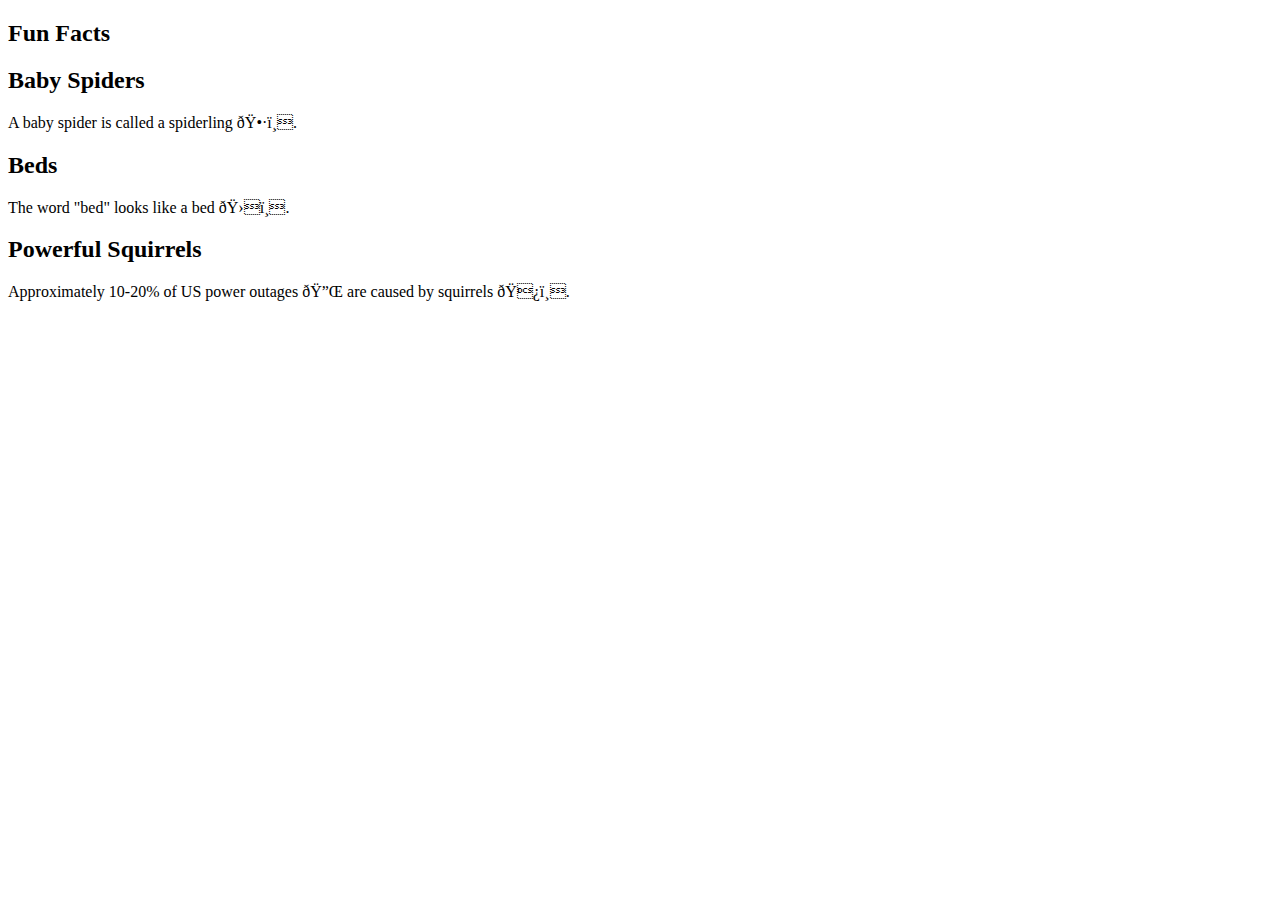
==== index.html @ 30a324b8 "Changing the title of the page" ====
<!DOCTYPE html>
<html lang="en-US">

    <head>
        <meta charset="UF-8">
        <title>Units and Fonts</title>
        <link ref="stylesheet" href="./assets/style.css">
    </head>

    <body>
        <header>
            <h2>Fun Facts</h2>
        </header>

        <section class="lesson">
            <h2>Baby Spiders</h2>
            <p id="fact-1">A baby spider is called a spiderling 🕷️.</p>
        </section>

        <section class="lesson">
            <h2>Beds</h2>
            <p id="fact-2">The word "bed" looks like a bed 🛏️.</p>
        </section>

        <section class="lesson">
            <h2>Powerful Squirrels</h2>
            <p id="fact-3">Approximately 10-20% of US power outages 🔌 are caused by squirrels 🐿️.</p>
        </section>
    </body>
---- assets/style.css ----
.lesson {
    font-family: "Lucida Sans Unicode", "Lucida Grande", sans-serif;
    background-color: #fffacd;
}

#fact-1 {
    font-weight: bolder;
}

#fact-2 {
    font-size: 24px;
}

#fact-3 {
    line-height: 50px;
}
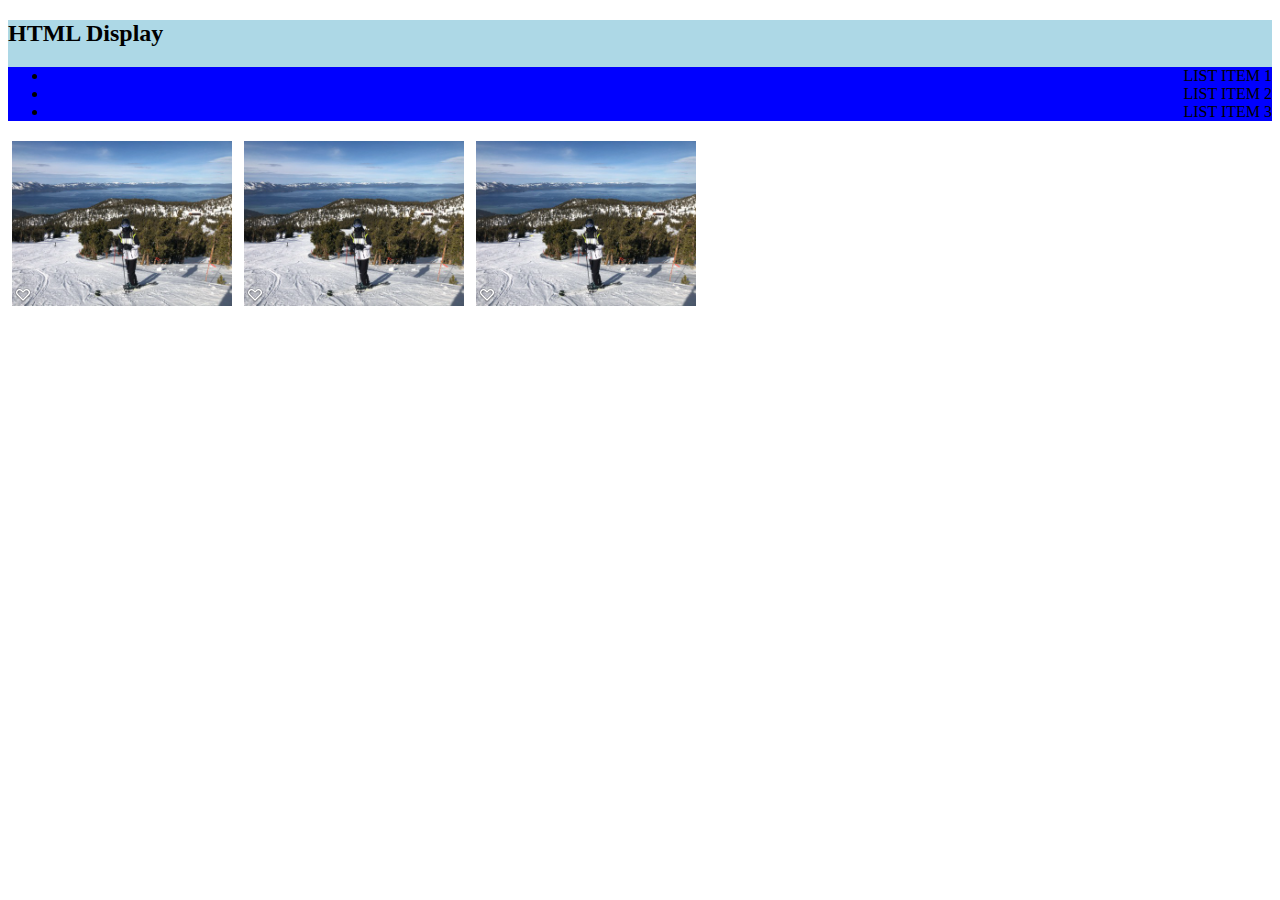
==== commit 9884d9d9: "Activity 14" ====
--- a/index.html
+++ b/index.html
@@ -3,27 +3,25 @@
 
     <head>
         <meta charset="UF-8">
-        <title>Units and Fonts</title>
-        <link ref="stylesheet" href="./assets/style.css">
+        <title>HTHML Display</title>
+        <link rel="stylesheet" href="./assets/style.css">
     </head>
 
     <body>
         <header>
-            <h2>Fun Facts</h2>
+            <h2>HTML Display</h2>
+            <nav>
+                <ul>
+                    <li>LIST ITEM 1</li>
+                    <li>LIST ITEM 2</li>
+                    <li>LIST ITEM 3</li>
+                </ul>
+            </nav>
         </header>
 
-        <section class="lesson">
-            <h2>Baby Spiders</h2>
-            <p id="fact-1">A baby spider is called a spiderling 🕷️.</p>
-        </section>
-
-        <section class="lesson">
-            <h2>Beds</h2>
-            <p id="fact-2">The word "bed" looks like a bed 🛏️.</p>
-        </section>
-
-        <section class="lesson">
-            <h2>Powerful Squirrels</h2>
-            <p id="fact-3">Approximately 10-20% of US power outages 🔌 are caused by squirrels 🐿️.</p>
+        <section>
+            <img src="./assets/Images/Ski Picture.png" alt="box with number 1"/>
+            <img src="./assets/Images/Ski Picture.png" alt="box with number 2"/>
+            <img src="./assets/Images/Ski Picture.png" alt="box with number 3"/>
         </section>
     </body>--- a/assets/style.css
+++ b/assets/style.css
@@ -1,16 +1,13 @@
-.lesson {
-    font-family: "Lucida Sans Unicode", "Lucida Grande", sans-serif;
-    background-color: #fffacd;
+header {
+  width: 100%;
+  background-color: lightblue;
 }
 
-#fact-1 {
-    font-weight: bolder;
+h2 {
+  text-align: left;
 }
 
-#fact-2 {
-    font-size: 24px;
+ul {
+  text-align: right;
+  background-color: blue;
 }
-
-#fact-3 {
-    line-height: 50px;
-}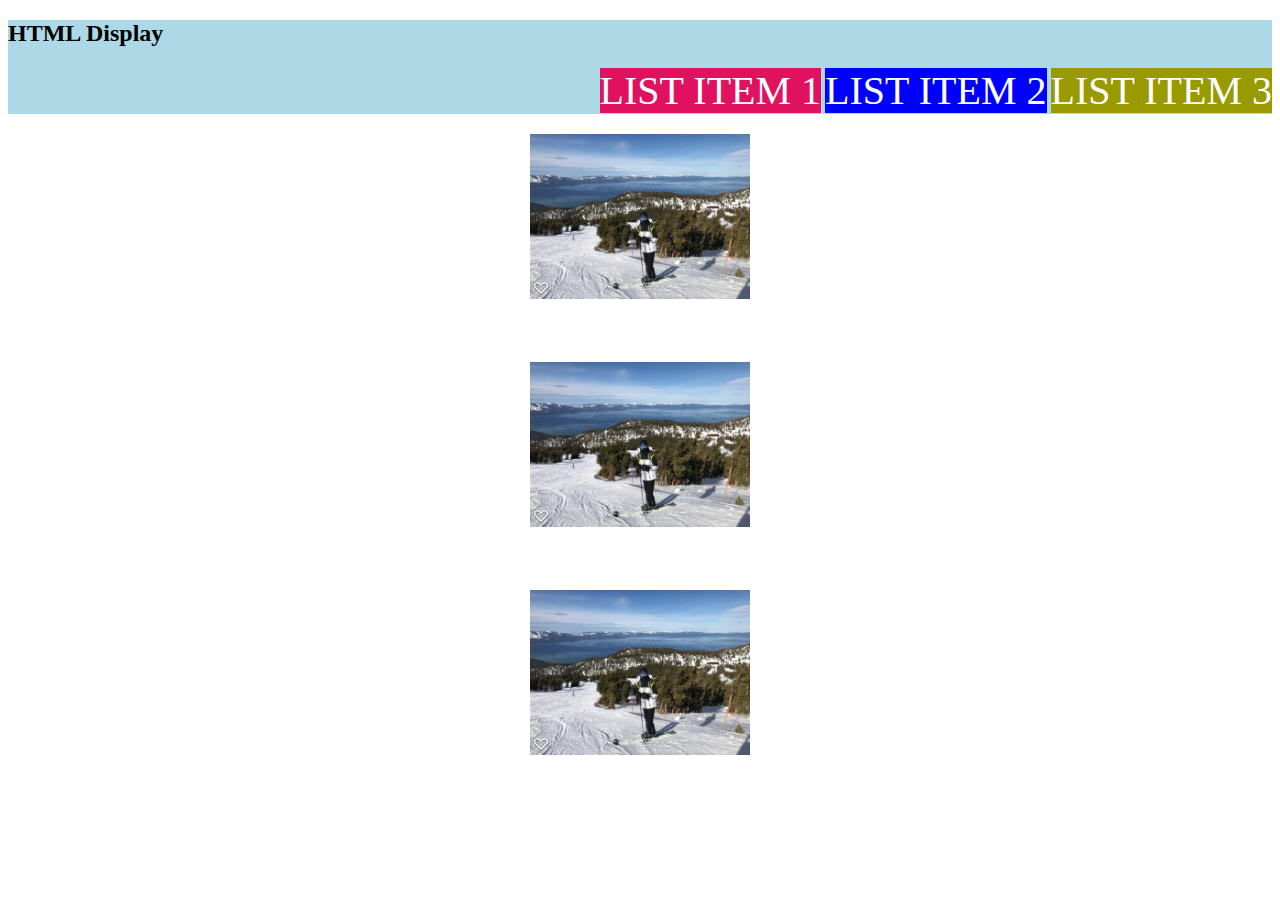
==== commit 298b013d: "Activity 16 - HTML Display" ====
--- a/index.html
+++ b/index.html
@@ -12,9 +12,9 @@
             <h2>HTML Display</h2>
             <nav>
                 <ul>
-                    <li>LIST ITEM 1</li>
-                    <li>LIST ITEM 2</li>
-                    <li>LIST ITEM 3</li>
+                    <li id="item-1">LIST ITEM 1</li>
+                    <li id="item-2">LIST ITEM 2</li>
+                    <li id="item-3">LIST ITEM 3</li>
                 </ul>
             </nav>
         </header>
@@ -22,6 +22,6 @@
         <section>
             <img src="./assets/Images/Ski Picture.png" alt="box with number 1"/>
             <img src="./assets/Images/Ski Picture.png" alt="box with number 2"/>
-            <img src="./assets/Images/Ski Picture.png" alt="box with number 3"/>
+            <img id="image-3" src="./assets/Images/Ski Picture.png" alt="box with number 3"/>
         </section>
     </body>--- a/assets/style.css
+++ b/assets/style.css
@@ -9,5 +9,32 @@
 
 ul {
   text-align: right;
-  background-color: blue;
+  color: #ffffff;
 }
+
+li {
+  display: inline;
+  list-style-type: none;
+  font-size: 40px;
+}
+
+img {
+  display: block;
+  margin: 0 auto;
+}
+
+#item-1 {
+  background-color: #e0115f;
+}
+
+#item-2 {
+  background-color: #0000ff;
+}
+
+#item-3 {
+  background-color: #999900;
+}
+
+#image-3 {
+  display: block;
+}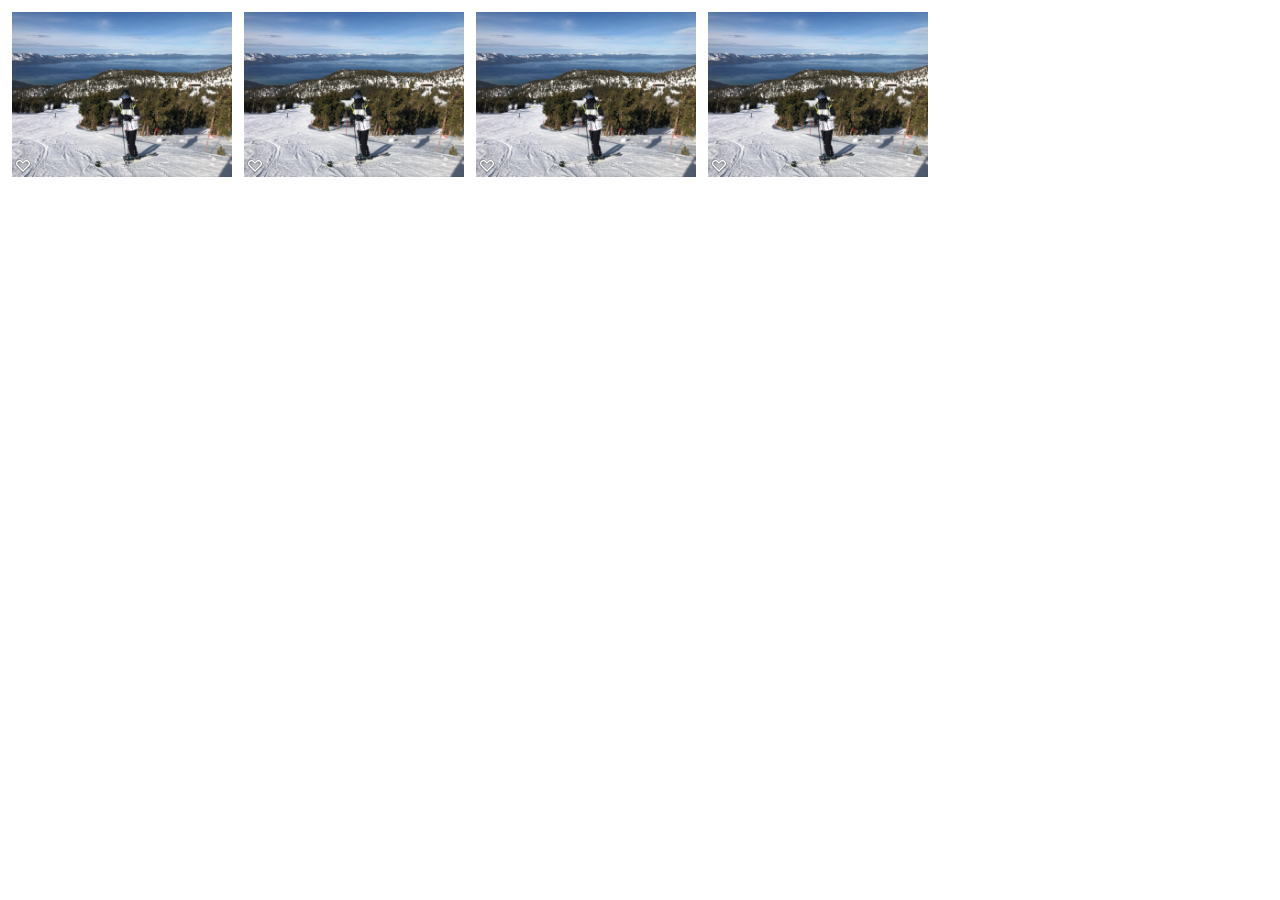
==== commit 9278d7f2: "Activity 18 - Box Model" ====
--- a/index.html
+++ b/index.html
@@ -3,25 +3,17 @@
 
     <head>
         <meta charset="UF-8">
-        <title>HTHML Display</title>
-        <link rel="stylesheet" href="./assets/style.css">
+        <title>HTML Box Model</title>
+        <link ref="stylesheet" type="text/css" href="./assets/style.css">
     </head>
 
     <body>
-        <header>
-            <h2>HTML Display</h2>
-            <nav>
-                <ul>
-                    <li id="item-1">LIST ITEM 1</li>
-                    <li id="item-2">LIST ITEM 2</li>
-                    <li id="item-3">LIST ITEM 3</li>
-                </ul>
-            </nav>
-        </header>
-
         <section>
             <img src="./assets/Images/Ski Picture.png" alt="box with number 1"/>
             <img src="./assets/Images/Ski Picture.png" alt="box with number 2"/>
-            <img id="image-3" src="./assets/Images/Ski Picture.png" alt="box with number 3"/>
+            <img src="./assets/Images/Ski Picture.png" alt="box with number 3"/>
+            <img src="./assets/Images/Ski Picture.png" alt="box with number 4"/>
         </section>
-    </body>+    </body>
+
+</html>--- a/assets/style.css
+++ b/assets/style.css
@@ -1,40 +1,15 @@
-header {
-  width: 100%;
-  background-color: lightblue;
-}
-
-h2 {
-  text-align: left;
-}
-
-ul {
-  text-align: right;
-  color: #ffffff;
-}
-
-li {
-  display: inline;
-  list-style-type: none;
-  font-size: 40px;
+section {
+  width: 60px;
+  height: 60px;
+  text-align: center;
+  border: 15px solid black;
 }
 
 img {
-  display: block;
-  margin: 0 auto;
-}
-
-#item-1 {
-  background-color: #e0115f;
-}
-
-#item-2 {
-  background-color: #0000ff;
-}
-
-#item-3 {
-  background-color: #999900;
-}
-
-#image-3 {
-  display: block;
+  width: 200px;
+  height: 200px;
+  background-color: lightblue;
+  margin: 20px;
+  padding: 20px;
+  border: 9px solid darkblue;
 }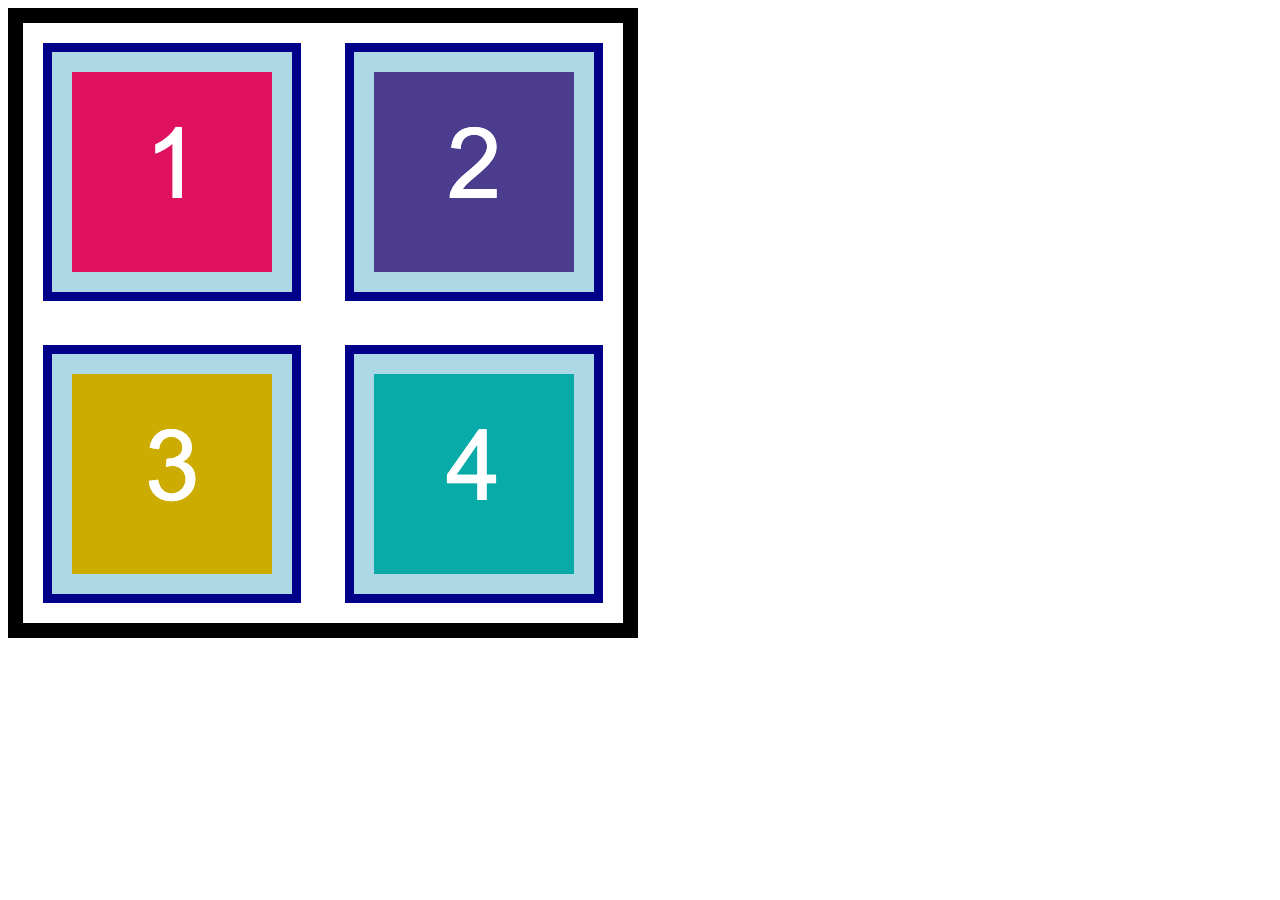
==== commit 9b42f61d: "Fixed small stupid error" ====
--- a/index.html
+++ b/index.html
@@ -4,15 +4,15 @@
     <head>
         <meta charset="UF-8">
         <title>HTML Box Model</title>
-        <link ref="stylesheet" type="text/css" href="./assets/style.css">
+        <link rel="stylesheet" type="text/css" href="./assets/style.css">
     </head>
 
     <body>
         <section>
-            <img src="./assets/Images/Ski Picture.png" alt="box with number 1"/>
-            <img src="./assets/Images/Ski Picture.png" alt="box with number 2"/>
-            <img src="./assets/Images/Ski Picture.png" alt="box with number 3"/>
-            <img src="./assets/Images/Ski Picture.png" alt="box with number 4"/>
+            <img src="./assets/Images/image-1.png" alt="box with number 1"/>
+            <img src="./assets/Images/image-2.png" alt="box with number 2"/>
+            <img src="./assets/Images/image-3.png" alt="box with number 3"/>
+            <img src="./assets/Images/image-4.png" alt="box with number 4"/>
         </section>
     </body>
 
--- a/assets/style.css
+++ b/assets/style.css
@@ -1,6 +1,6 @@
 section {
-  width: 60px;
-  height: 60px;
+  width: 600px;
+  height: 600px;
   text-align: center;
   border: 15px solid black;
 }
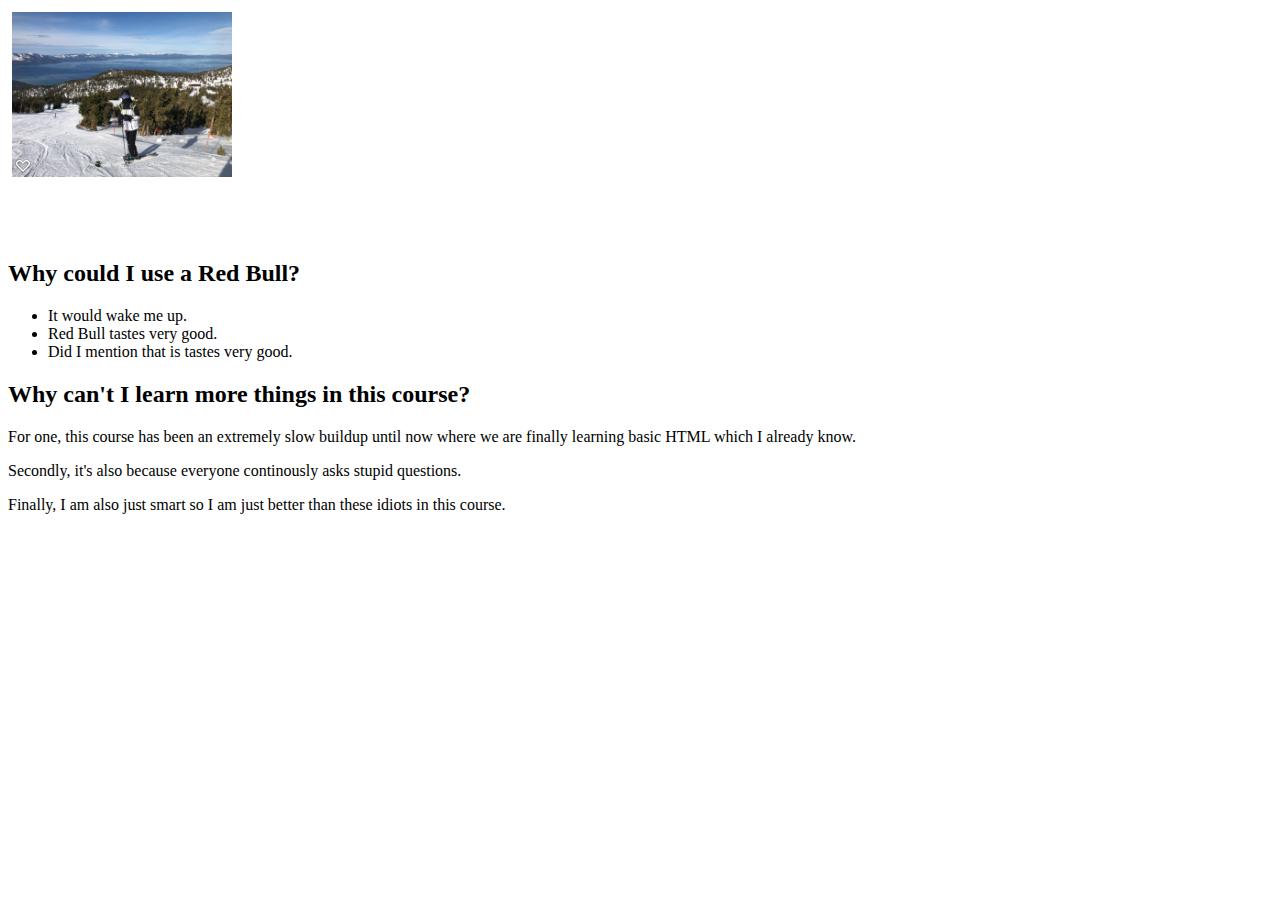
==== commit 6842898d: "Fun class work" ====
--- a/index.html
+++ b/index.html
@@ -1,19 +1,26 @@
-<!DOCTYPE html>
-<html lang="en-US">
-
-    <head>
-        <meta charset="UF-8">
-        <title>HTML Box Model</title>
-        <link rel="stylesheet" type="text/css" href="./assets/style.css">
-    </head>
+<!DOCTYPE HTML>
+<html>
+    <header>
+        <title>I could use some red bull</title>
+    </header>
 
     <body>
+        <img src="./assets/Images/Ski Picture.png" alt="A red bull is necessary"/>
         <section>
-            <img src="./assets/Images/image-1.png" alt="box with number 1"/>
-            <img src="./assets/Images/image-2.png" alt="box with number 2"/>
-            <img src="./assets/Images/image-3.png" alt="box with number 3"/>
-            <img src="./assets/Images/image-4.png" alt="box with number 4"/>
+            <h2>Why could I use a Red Bull?</h2>
+            <ul>
+                <li>It would wake me up.</li>
+                <li>Red Bull tastes very good.</li>
+                <li>Did I mention that is tastes very good.</li>
+            </ul>
         </section>
+
+        <section>
+            <h2>Why can't I learn more things in this course?</h2>
+            <p>For one, this course has been an extremely slow buildup until now where we are finally learning basic HTML which I already know.</p>
+            <p>Secondly, it's also because everyone continously asks stupid questions.</p>
+            <p>Finally, I am also just smart so I am just better than these idiots in this course.</p>
+        </section>
+        
     </body>
-
 </html>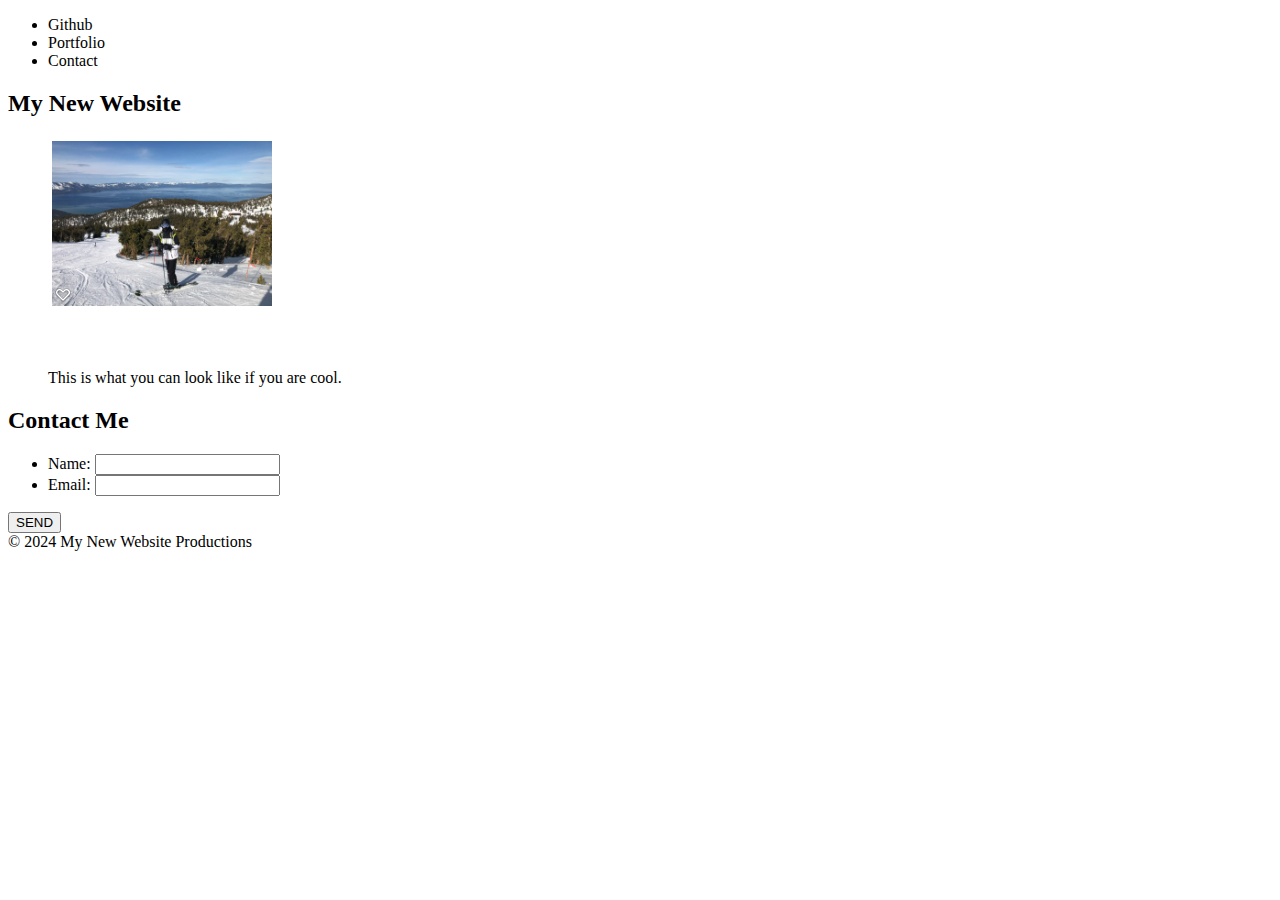
==== commit 8087d8a4: "Mini Project Module 1" ====
--- a/index.html
+++ b/index.html
@@ -1,26 +1,53 @@
 <!DOCTYPE HTML>
-<html>
-    <header>
-        <title>I could use some red bull</title>
-    </header>
+<html lang="en-US">
+
+    <head>
+        <meta charset="UTF-8"/>
+        <link rel="stylesheet" href="./assets/css/main.css">
+        <title>CSS Positioning</title>
+    </head>
 
     <body>
-        <img src="./assets/Images/Ski Picture.png" alt="A red bull is necessary"/>
-        <section>
-            <h2>Why could I use a Red Bull?</h2>
-            <ul>
-                <li>It would wake me up.</li>
-                <li>Red Bull tastes very good.</li>
-                <li>Did I mention that is tastes very good.</li>
-            </ul>
-        </section>
+        <header>
+            <nav>
+                <ul>
+                    <li>Github</li>
+                    <li>Portfolio</li>
+                    <li>Contact</li>
+                </ul>
+            </nav>
+        </header>
 
-        <section>
-            <h2>Why can't I learn more things in this course?</h2>
-            <p>For one, this course has been an extremely slow buildup until now where we are finally learning basic HTML which I already know.</p>
-            <p>Secondly, it's also because everyone continously asks stupid questions.</p>
-            <p>Finally, I am also just smart so I am just better than these idiots in this course.</p>
-        </section>
-        
+        <main>
+             <h2>My New Website</h2>
+                <figure>
+                    <img src="./assets/Images/Ski Picture.png" alt="Coming Soon">
+                    <figcaption>This is what you can look like if you are cool.</figcaption>
+                </figure>
+
+            <section>
+                <h2>Contact Me</h2>
+                <form>
+                    <ul>
+                        <li>
+                            <label for="name">Name:</label>
+                            <input type="text" name="user-name">
+                        </li>
+                        <li>
+                            <label for="email">Email:</label>
+                            <input type="text" name="user-email">
+                        </li>
+                    </ul>
+
+                    <div>
+                        <button type="sumbit">SEND</button>
+                    </div>
+                </form>
+            </section>
+        </main>
+
+        <footer>
+            © 2024 My New Website Productions
+        </footer>
     </body>
 </html>--- a/assets/css/main.css
+++ b/assets/css/main.css
@@ -0,0 +1,6 @@
+/* Three rules to CSS
+1. Element
+2. Class
+3. ID 
+*/
+
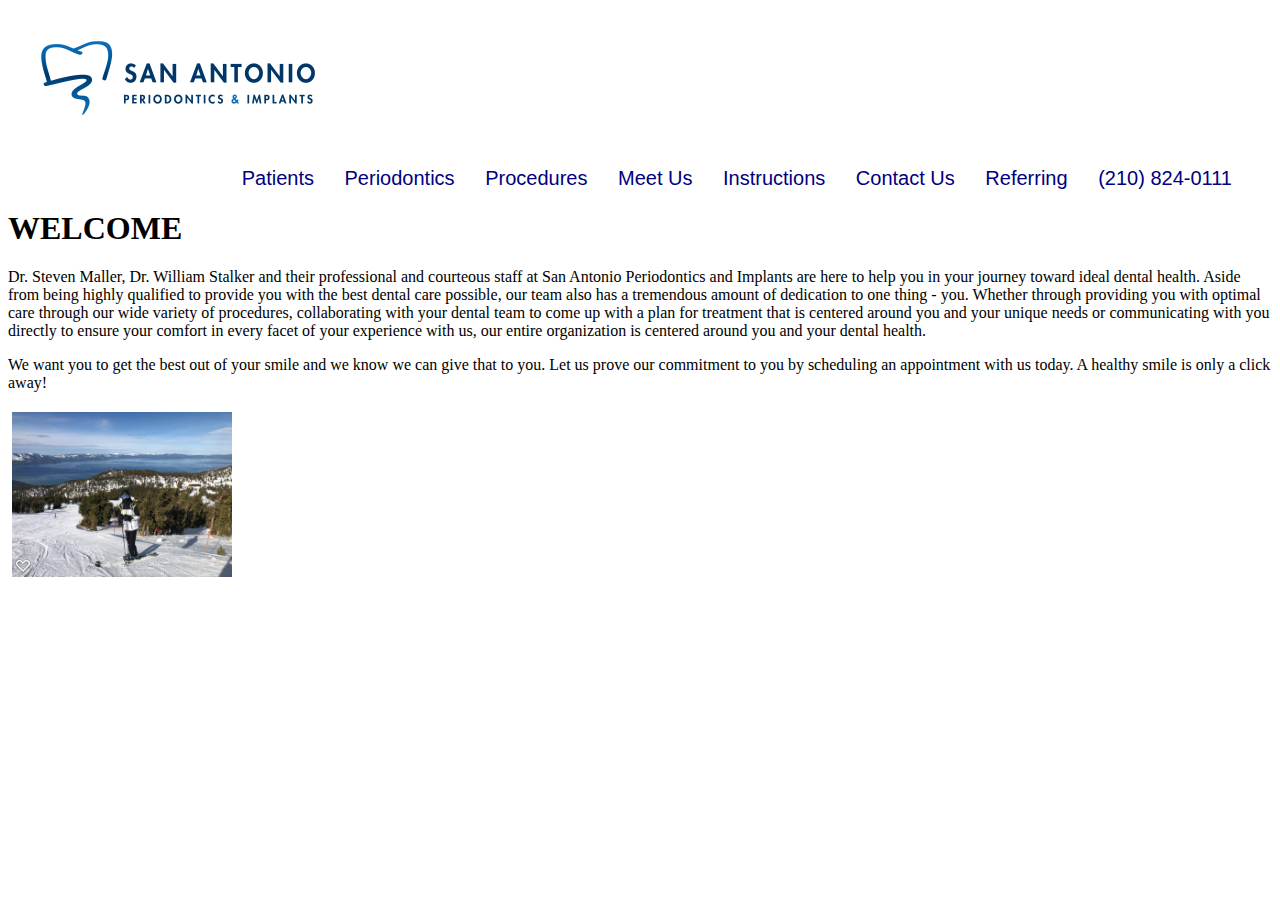
==== commit 4187a404: "Starting to build my dad's new website" ====
--- a/index.html
+++ b/index.html
@@ -4,50 +4,41 @@
     <head>
         <meta charset="UTF-8"/>
         <link rel="stylesheet" href="./assets/css/main.css">
-        <title>CSS Positioning</title>
+        <title>Dad's Website</title>
     </head>
 
     <body>
-        <header>
+        <header class="header">
+            <img src="./assets/Images/SA Perio Logo.png" alt="Logo for Dads Office">
             <nav>
                 <ul>
-                    <li>Github</li>
-                    <li>Portfolio</li>
-                    <li>Contact</li>
+                    <li>Patients</li>
+                    <li>Periodontics</li>
+                    <li>Procedures</li>
+                    <li>Meet Us</li>
+                    <li>Instructions</li>
+                    <li>Contact Us</li>
+                    <li>Referring</li>
+                    <li>(210) 824-0111</li>
                 </ul>
             </nav>
         </header>
 
         <main>
-             <h2>My New Website</h2>
-                <figure>
-                    <img src="./assets/Images/Ski Picture.png" alt="Coming Soon">
-                    <figcaption>This is what you can look like if you are cool.</figcaption>
-                </figure>
+            <section></section>
 
             <section>
-                <h2>Contact Me</h2>
-                <form>
-                    <ul>
-                        <li>
-                            <label for="name">Name:</label>
-                            <input type="text" name="user-name">
-                        </li>
-                        <li>
-                            <label for="email">Email:</label>
-                            <input type="text" name="user-email">
-                        </li>
-                    </ul>
+                <h1>WELCOME</h1>
+                <p class="first-p"> Dr. Steven Maller, Dr. William Stalker and their professional and courteous staff at San Antonio Periodontics and Implants are here to help you in your journey toward ideal dental health. Aside from being highly qualified to provide you with the best dental care possible, our team also has a tremendous amount of dedication to one thing - you. Whether through providing you with optimal care through our wide variety of procedures, collaborating with your dental team to come up with a plan for treatment that is centered around you and your unique needs or communicating with you directly to ensure your comfort in every facet of your experience with us, our entire organization is centered around you and your dental health.</p>
+                <p> We want you to get the best out of your smile and we know we can give that to you. Let us prove our commitment to you by scheduling an appointment with us today. A healthy smile is only a click away!</p>
+            </section>
 
-                    <div>
-                        <button type="sumbit">SEND</button>
-                    </div>
-                </form>
-            </section>
-        </main>
+            <aside>
+                <section>
+                    <img src="./assets/Images/Ski Picture.png" alt="Slideshow here">
+                </section>
+            </aside>
 
-        <footer>
-            © 2024 My New Website Productions
-        </footer>
     </body>
+
 </html>--- a/assets/css/main.css
+++ b/assets/css/main.css
@@ -4,3 +4,41 @@
 3. ID 
 */
 
+.header {
+    padding: 20px;
+    font-family: 'Trebuchet MS', 'Lucida Sans Unicode', 'Lucida Grande', 'Lucida Sans', Arial, sans-serif;
+    background-color: white;
+    color: navy;
+}
+
+.header img {
+    display: inline-block;
+    width: 300px;
+    height: 100px;
+}
+
+.header nav {
+    padding-top: 15px;
+    margin-right: 20px;
+    float: right;
+    font-family: 'Gill Sans', 'Gill Sans MT', Calibri, 'Trebuchet MS', sans-serif;
+    font-size: 20px;
+}
+
+.header nav ul {
+    list-style-type: none;
+}
+
+.header nav ul li {
+    display: inline-block;
+    margin-left: 25px;
+}
+
+p {
+    display: block;
+    margin-block-start: 1em;
+    margin-block-end: 1em;
+    margin-inline-start: 0px;
+    margin-inline-end: 0px;
+    unicode-bidi: isolate;
+}
